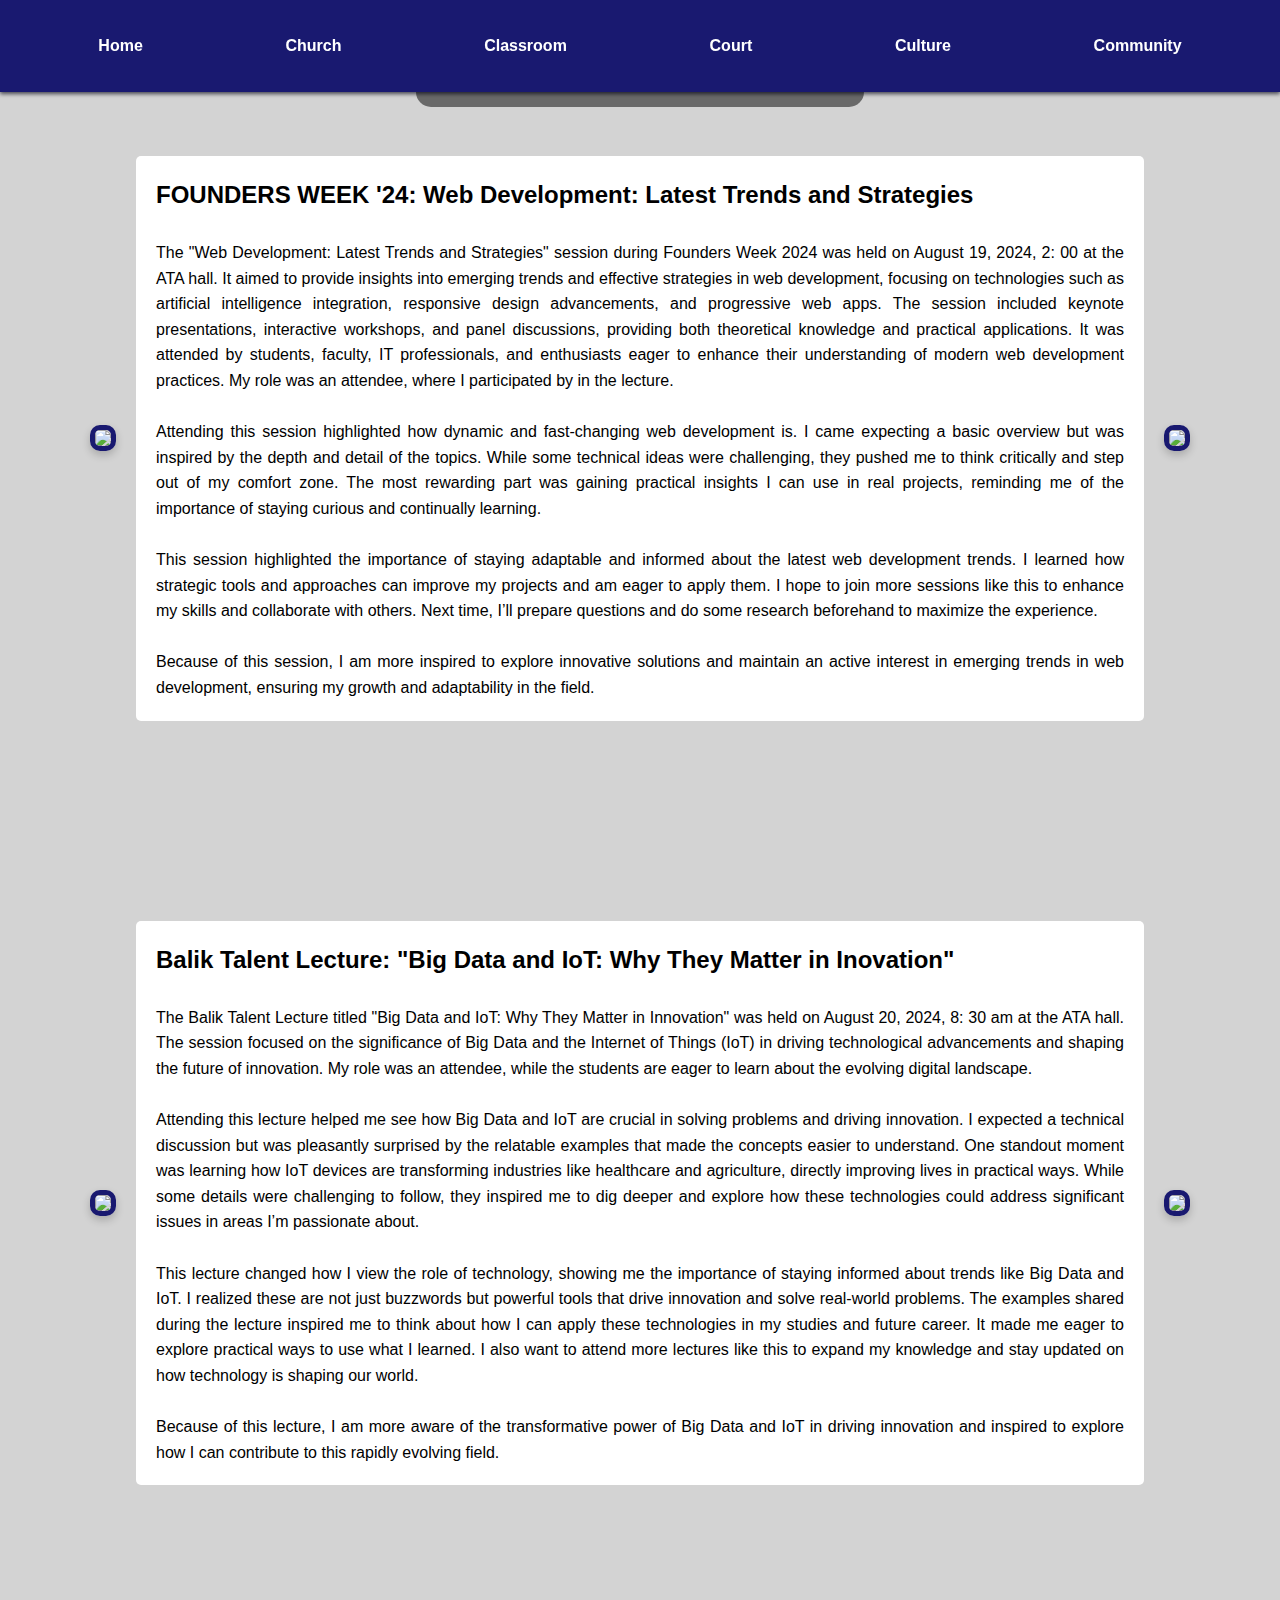
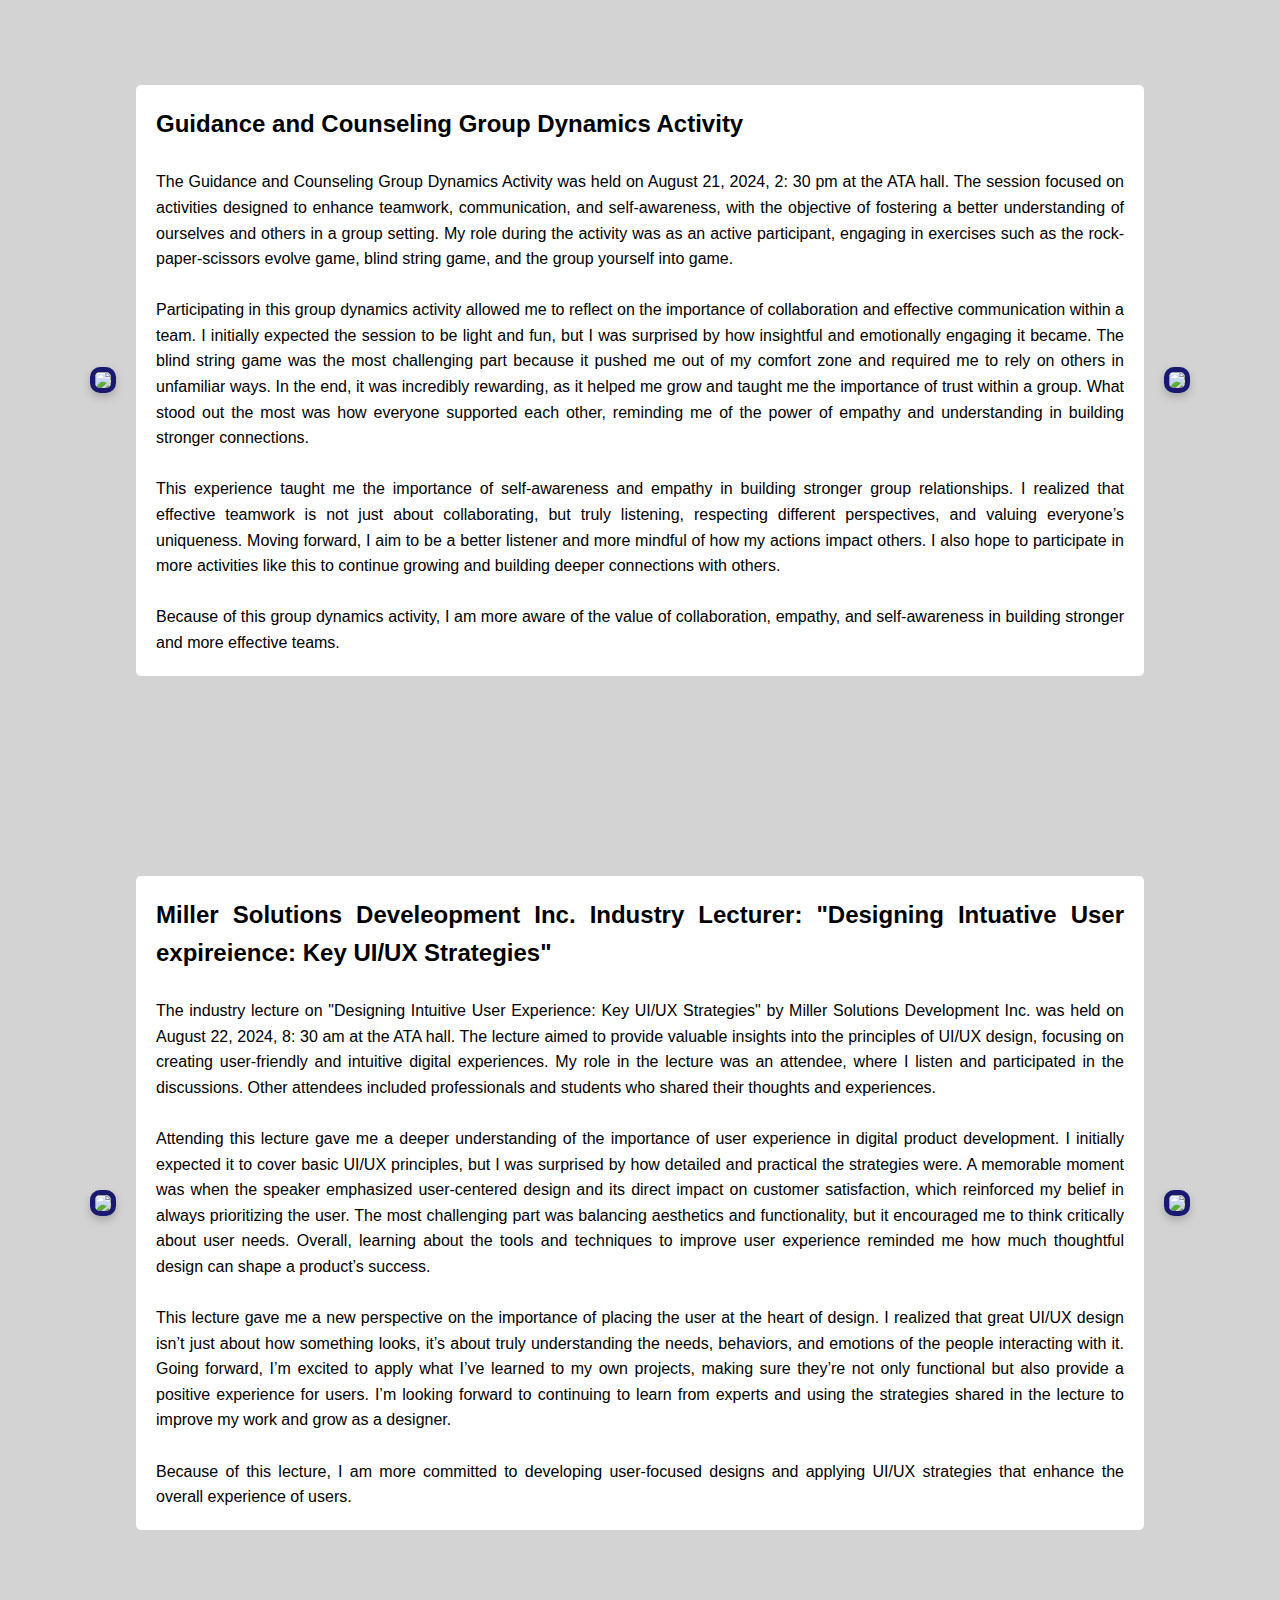
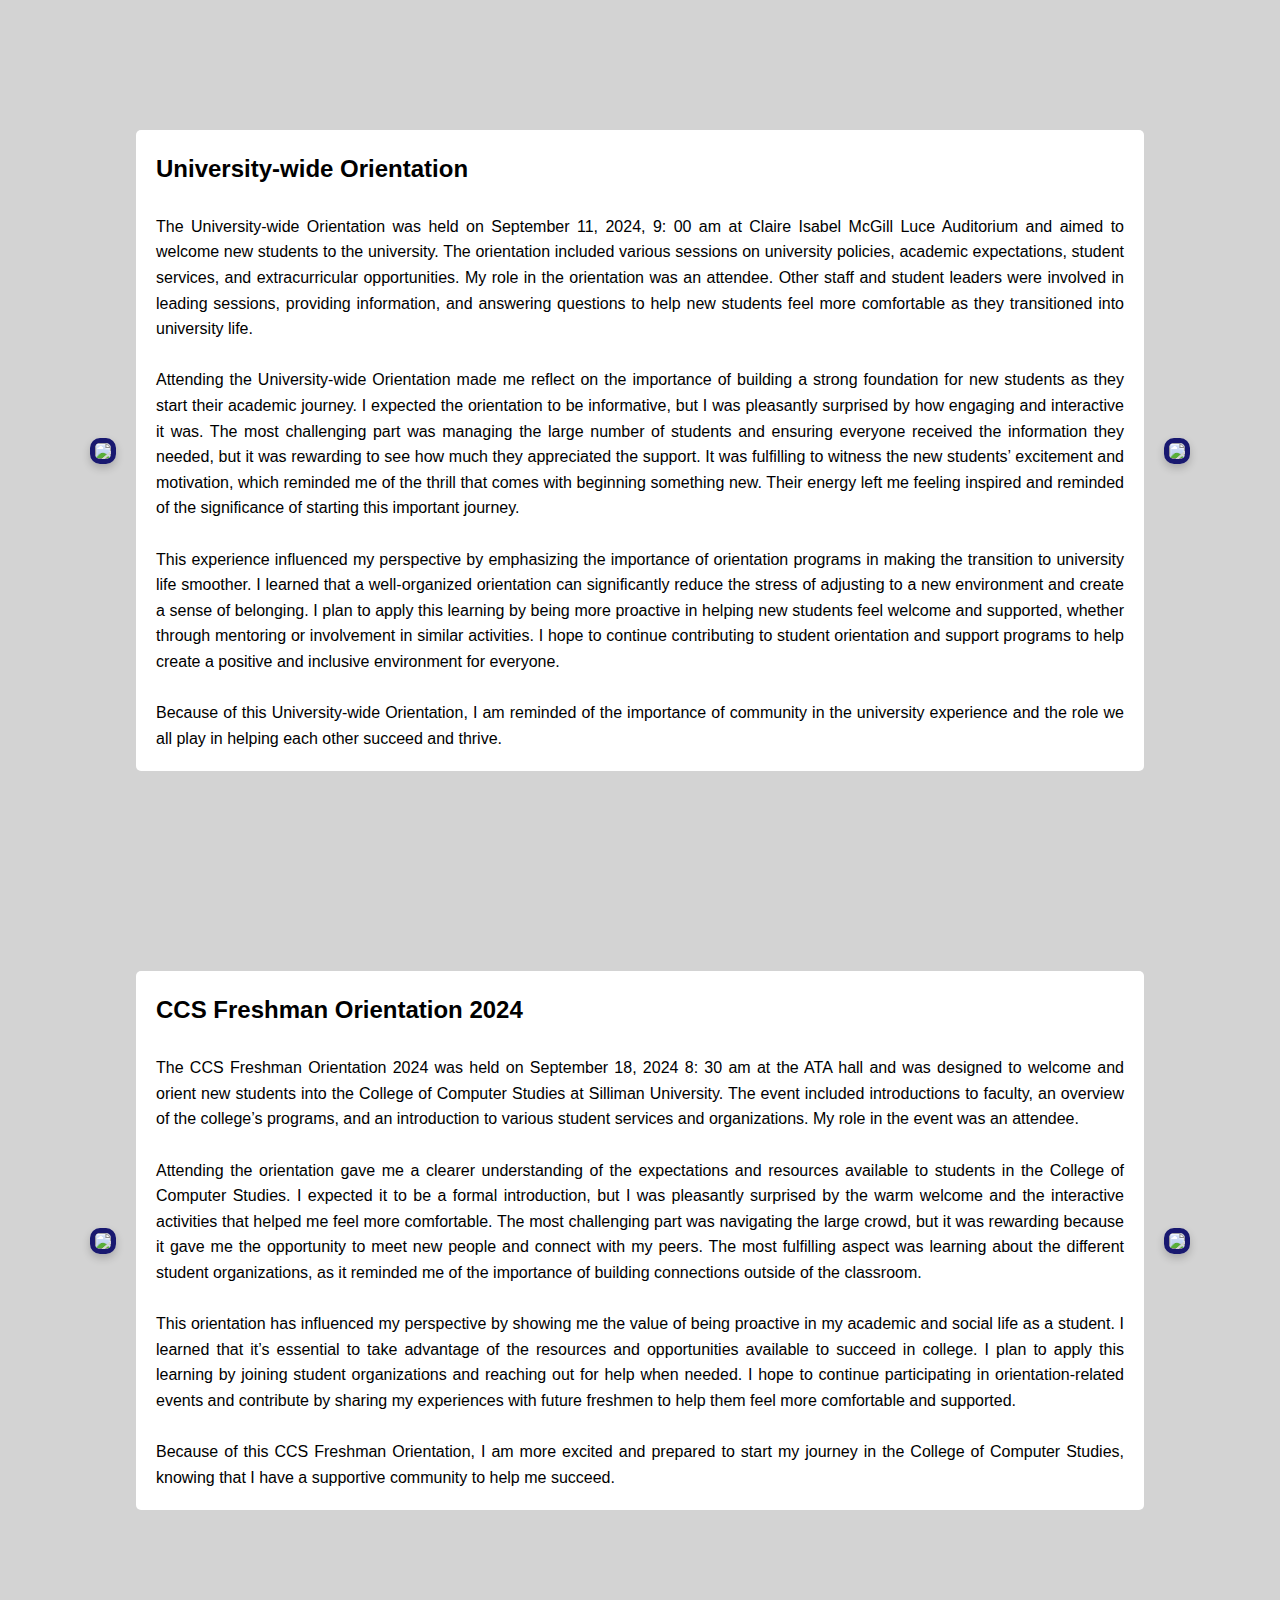
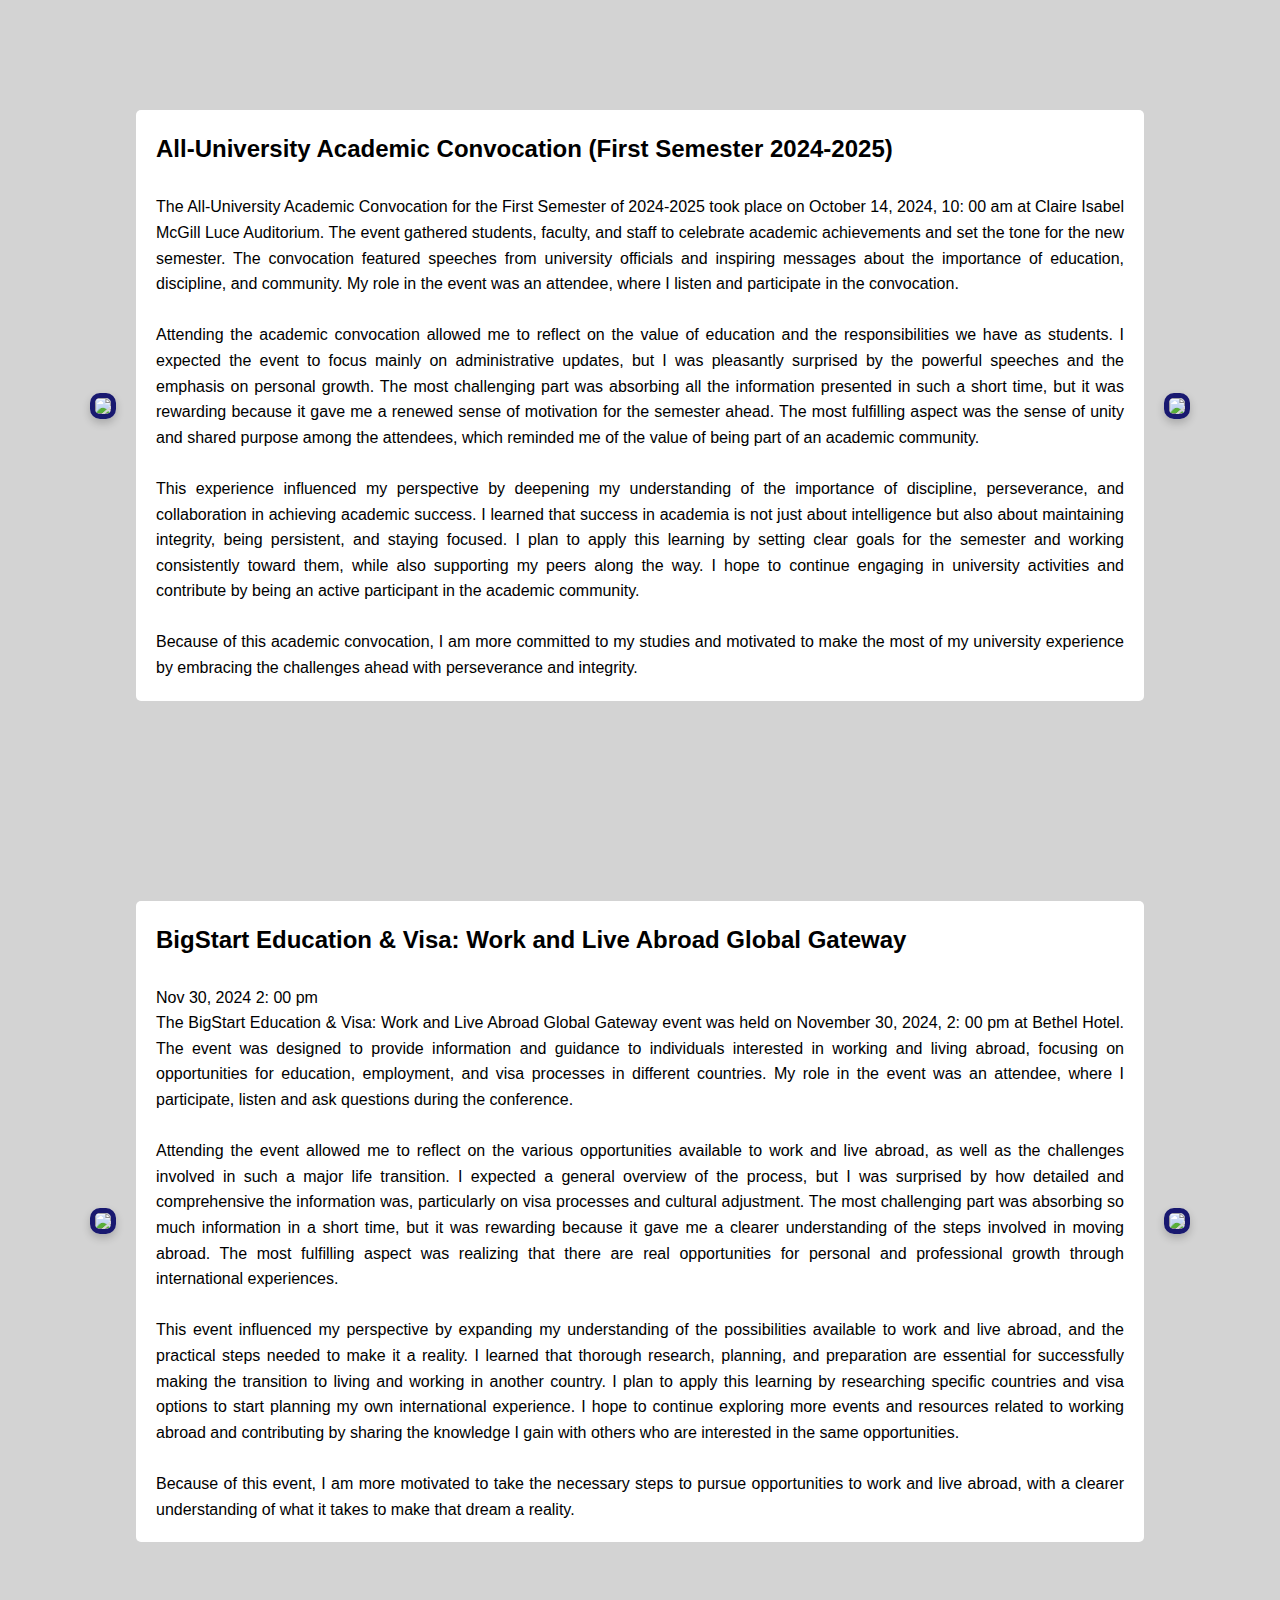
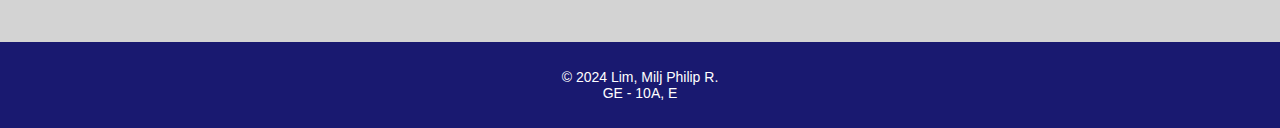
==== Classroom.html @ e04f94b1 "Add files via upload" ====
<!DOCTYPE html>
<html>
<head>

	<title>Home</title>
	<link rel="stylesheet" href="wpe10.css">
</head>
	<body>
	<header class="menu">
		<nav>
			<ul>
				<li><a href="index.html">Home</a></li>
				<li><a href="Church.html">Church</a></li>
				<li><a href="Classroom.html">Classroom</a></li>
				<li><a href="Court.html">Court</a></li>
				<li><a href="Culture.html">Culture</a></li>
				<li><a href="Community.html">Community</a></li>
			</ul>
		</nav>
	</header>
	<div class = "hero">
		<img src = "Classroom.jpg">
		<h1>Classroom Events</h1>
	</div>
		<section class = "section-right">
			<div class="img-container">
				<img class = "imgborder" src = "WebDevelopment1.jpg">
				<div class = "text-content">
					<h2>FOUNDERS WEEK '24: Web Development: Latest Trends and Strategies</h2>
					<br>
					<p>The "Web Development: Latest Trends and Strategies" session during Founders Week 2024 was held on August 19, 2024, 2: 00 at the ATA hall.
					It aimed to provide insights into emerging trends and effective strategies in web development, focusing on technologies such as artificial intelligence integration, responsive design advancements, and progressive web apps. 
					The session included keynote presentations, interactive workshops, and panel discussions, providing both theoretical knowledge and practical applications. 
					It was attended by students, faculty, IT professionals, and enthusiasts eager to enhance their understanding of modern web development practices. 
					My role was an attendee, where I participated by in the lecture.</p>
				<br>
					<p>Attending this session highlighted how dynamic and fast-changing web development is. 
					I came expecting a basic overview but was inspired by the depth and detail of the topics. 
					While some technical ideas were challenging, they pushed me to think critically and step out of my comfort zone. 
					The most rewarding part was gaining practical insights I can use in real projects, reminding me of the importance of staying curious and continually learning.</p>
				<br>
					<p>This session highlighted the importance of staying adaptable and informed about the latest web development trends. 
					I learned how strategic tools and approaches can improve my projects and am eager to apply them. 
					I hope to join more sessions like this to enhance my skills and collaborate with others. 
					Next time, I’ll prepare questions and do some research beforehand to maximize the experience.</p>
				<br>
					<p>Because of this session, I am more inspired to explore innovative solutions and maintain an active interest in emerging trends in web development, ensuring my growth and adaptability in the field.</p>
					
				</div>
				<img class = "imgborder" src = "WebDevelopment2.jpg"> 
			</div>
		</section>
		<section class = "section-right">
			<div class="img-container">
				<img class = "imgborder" src = "Balik1.jpg">
				<div class = "text-content">
					<h2>Balik Talent Lecture: "Big Data and IoT: Why They Matter in Inovation"</h2>
					<br>
					<p>The Balik Talent Lecture titled "Big Data and IoT: Why They Matter in Innovation" was held on August 20, 2024, 8: 30 am at the ATA hall.
					The session focused on the significance of Big Data and the Internet of Things (IoT) in driving technological advancements and shaping the future of innovation.
					My role was an attendee, while the students are eager to learn about the evolving digital landscape.</p>
				<br>
					<p>Attending this lecture helped me see how Big Data and IoT are crucial in solving problems and driving innovation. 
					I expected a technical discussion but was pleasantly surprised by the relatable examples that made the concepts easier to understand. 
					One standout moment was learning how IoT devices are transforming industries like healthcare and agriculture, directly improving lives in practical ways. 
					While some details were challenging to follow, they inspired me to dig deeper and explore how these technologies could address significant issues in areas I’m passionate about.</p>
				<br>
					<p>This lecture changed how I view the role of technology, showing me the importance of staying informed about trends like Big Data and IoT. 
					I realized these are not just buzzwords but powerful tools that drive innovation and solve real-world problems. 
					The examples shared during the lecture inspired me to think about how I can apply these technologies in my studies and future career. 
					It made me eager to explore practical ways to use what I learned. 
					I also want to attend more lectures like this to expand my knowledge and stay updated on how technology is shaping our world.</p>
				<br>
					<p>Because of this lecture, I am more aware of the transformative power of Big Data and IoT in driving innovation and inspired to explore how I can contribute to this rapidly evolving field.</p>
					
				</div>
				<img class = "imgborder" src = "Balik2.jpg"> 
			</div>
		</section>
		<section class = "section-right">
			<div class="img-container">
				<img class = "imgborder" src = "Council1.jpg">
				<div class = "text-content">
					<h2>Guidance and Counseling Group Dynamics Activity</h2>
					<br>
					<p>The Guidance and Counseling Group Dynamics Activity was held on August 21, 2024, 2: 30 pm at the ATA hall.
					The session focused on activities designed to enhance teamwork, communication, and self-awareness, with the objective of fostering a better understanding of ourselves and others in a group setting. 
					My role during the activity was as an active participant, engaging in exercises such as the rock-paper-scissors evolve game, blind string game, and the group yourself into game.</p>
				<br>
					<p>Participating in this group dynamics activity allowed me to reflect on the importance of collaboration and effective communication within a team. 
					I initially expected the session to be light and fun, but I was surprised by how insightful and emotionally engaging it became. 
					The blind string game was the most challenging part because it pushed me out of my comfort zone and required me to rely on others in unfamiliar ways. 
					In the end, it was incredibly rewarding, as it helped me grow and taught me the importance of trust within a group. 
					What stood out the most was how everyone supported each other, reminding me of the power of empathy and understanding in building stronger connections.</p>
				<br>
					<p>This experience taught me the importance of self-awareness and empathy in building stronger group relationships. 
					I realized that effective teamwork is not just about collaborating, but truly listening, respecting different perspectives, and valuing everyone’s uniqueness. 
					Moving forward, I aim to be a better listener and more mindful of how my actions impact others. 
					I also hope to participate in more activities like this to continue growing and building deeper connections with others.</p>
				<br>
					<p>Because of this group dynamics activity, I am more aware of the value of collaboration, empathy, and self-awareness in building stronger and more effective teams.</p>
					
				</div>
				<img class = "imgborder" src = "Council2.png"> 
			</div>
		</section>
		<section class = "section-right">
			<div class="img-container">
				<img class = "imgborder" src = "Miller1.jpg">
				<div class = "text-content">
					<h2>Miller Solutions Develeopment Inc. Industry Lecturer: "Designing Intuative User expireience: Key UI/UX Strategies"</h2>
					<br>
					<p>The industry lecture on "Designing Intuitive User Experience: Key UI/UX Strategies" by Miller Solutions Development Inc. was held on August 22, 2024, 8: 30 am at the ATA hall. 
					The lecture aimed to provide valuable insights into the principles of UI/UX design, focusing on creating user-friendly and intuitive digital experiences. 
					My role in the lecture was an attendee, where I listen and participated in the discussions. 
					Other attendees included professionals and students who shared their thoughts and experiences.</p>
				<br>
					<p>Attending this lecture gave me a deeper understanding of the importance of user experience in digital product development. 
					I initially expected it to cover basic UI/UX principles, but I was surprised by how detailed and practical the strategies were. 
					A memorable moment was when the speaker emphasized user-centered design and its direct impact on customer satisfaction, which reinforced my belief in always prioritizing the user. 
					The most challenging part was balancing aesthetics and functionality, but it encouraged me to think critically about user needs. 
					Overall, learning about the tools and techniques to improve user experience reminded me how much thoughtful design can shape a product’s success.</p>
				<br>
					<p>This lecture gave me a new perspective on the importance of placing the user at the heart of design. 
					I realized that great UI/UX design isn’t just about how something looks, it’s about truly understanding the needs, behaviors, and emotions of the people interacting with it. 
					Going forward, I’m excited to apply what I’ve learned to my own projects, making sure they’re not only functional but also provide a positive experience for users. 
					I’m looking forward to continuing to learn from experts and using the strategies shared in the lecture to improve my work and grow as a designer.</p>
				<br>
					<p>Because of this lecture, I am more committed to developing user-focused designs and applying UI/UX strategies that enhance the overall experience of users.</p>
					
				</div>
				<img class = "imgborder" src = "Miller2.jpg">
			</div>
		</section>
		<section class = "section-right">
			<div class="img-container">
				<img class = "imgborder" src = "uniOrientation1.jpg">
				<div class = "text-content">
					<h2>University-wide Orientation</h2>
					<br>
					<p>The University-wide Orientation was held on September 11, 2024, 9: 00 am at Claire Isabel McGill Luce Auditorium and aimed to welcome new students to the university.
					The orientation included various sessions on university policies, academic expectations, student services, and extracurricular opportunities. 
					My role in the orientation was an attendee. 
					Other staff and student leaders were involved in leading sessions, providing information, and answering questions to help new students feel more comfortable as they transitioned into university life.</p>
				<br>
					<p>Attending the University-wide Orientation made me reflect on the importance of building a strong foundation for new students as they start their academic journey. 
					I expected the orientation to be informative, but I was pleasantly surprised by how engaging and interactive it was. 
					The most challenging part was managing the large number of students and ensuring everyone received the information they needed, but it was rewarding to see how much they appreciated the support. 
					It was fulfilling to witness the new students’ excitement and motivation, which reminded me of the thrill that comes with beginning something new. 
					Their energy left me feeling inspired and reminded of the significance of starting this important journey.</p>
				<br>
					<p>This experience influenced my perspective by emphasizing the importance of orientation programs in making the transition to university life smoother. 
					I learned that a well-organized orientation can significantly reduce the stress of adjusting to a new environment and create a sense of belonging. 
					I plan to apply this learning by being more proactive in helping new students feel welcome and supported, whether through mentoring or involvement in similar activities. 
					I hope to continue contributing to student orientation and support programs to help create a positive and inclusive environment for everyone.</p>
				<br>
					<p>Because of this University-wide Orientation, I am reminded of the importance of community in the university experience and the role we all play in helping each other succeed and thrive.</p>
				</div>	
				<img class = "imgborder" src = "uniOrientation2.jpg">
			</div>
		</section>
		<section class = "section-right">
			<div class="img-container">
				<img class = "imgborder" src = "CCSOrientation1.jpg">
				<div class = "text-content">
					<h2>CCS Freshman Orientation 2024</h2>
					<br>
					<p>The CCS Freshman Orientation 2024 was held on September 18, 2024 8: 30 am at the ATA hall and was designed to welcome and orient new students into the College of Computer Studies at Silliman University. 
					The event included introductions to faculty, an overview of the college’s programs, and an introduction to various student services and organizations. 
					My role in the event was an attendee.</p>
				<br>
					<p>Attending the orientation gave me a clearer understanding of the expectations and resources available to students in the College of Computer Studies. 
					I expected it to be a formal introduction, but I was pleasantly surprised by the warm welcome and the interactive activities that helped me feel more comfortable. 
					The most challenging part was navigating the large crowd, but it was rewarding because it gave me the opportunity to meet new people and connect with my peers. 
					The most fulfilling aspect was learning about the different student organizations, as it reminded me of the importance of building connections outside of the classroom.</p>
				<br>
					<p>This orientation has influenced my perspective by showing me the value of being proactive in my academic and social life as a student. 
					I learned that it’s essential to take advantage of the resources and opportunities available to succeed in college. 
					I plan to apply this learning by joining student organizations and reaching out for help when needed. 
					I hope to continue participating in orientation-related events and contribute by sharing my experiences with future freshmen to help them feel more comfortable and supported.</p>
				<br>
					<p>Because of this CCS Freshman Orientation, I am more excited and prepared to start my journey in the College of Computer Studies, knowing that I have a supportive community to help me succeed.</p>
					
				</div>	
				<img class = "imgborder" src = "CCSOrientation2.jpg">
			</div>
		</section>
		<section class = "section-right">
			<div class="img-container">
				<img class = "imgborder" src = "academicConvocation1.jpg">
				<div class = "text-content">
					<h2>All-University Academic Convocation (First Semester 2024-2025)</h2>
					<br>
					<p>The All-University Academic Convocation for the First Semester of 2024-2025 took place on October 14, 2024, 10: 00 am at Claire Isabel McGill Luce Auditorium. 
					The event gathered students, faculty, and staff to celebrate academic achievements and set the tone for the new semester. 
					The convocation featured speeches from university officials and inspiring messages about the importance of education, discipline, and community. 
					My role in the event was an attendee, where I listen and participate in the convocation.</p>
				<br>
					<p>Attending the academic convocation allowed me to reflect on the value of education and the responsibilities we have as students. 
					I expected the event to focus mainly on administrative updates, but I was pleasantly surprised by the powerful speeches and the emphasis on personal growth. 
					The most challenging part was absorbing all the information presented in such a short time, but it was rewarding because it gave me a renewed sense of motivation for the semester ahead. 
					The most fulfilling aspect was the sense of unity and shared purpose among the attendees, which reminded me of the value of being part of an academic community.</p>
				<br>
					<p>This experience influenced my perspective by deepening my understanding of the importance of discipline, perseverance, and collaboration in achieving academic success. 
					I learned that success in academia is not just about intelligence but also about maintaining integrity, being persistent, and staying focused. 
					I plan to apply this learning by setting clear goals for the semester and working consistently toward them, while also supporting my peers along the way. 
					I hope to continue engaging in university activities and contribute by being an active participant in the academic community.</p>
				<br>
					<p>Because of this academic convocation, I am more committed to my studies and motivated to make the most of my university experience by embracing the challenges ahead with perseverance and integrity.</p>
					
				</div>
				<img class = "imgborder" src = "academicConvocation2.jpg">
			</div>
		</section>
		<section class = "section-right">
			<div class="img-container">
				<img class = "imgborder" src = "Bigstart1.jpg">
				<div class = "text-content">
					<h2>BigStart Education & Visa: Work and Live Abroad Global Gateway</h2>
					<br>Nov 30, 2024 2: 00 pm
					<p>The BigStart Education & Visa: Work and Live Abroad Global Gateway event was held on November 30, 2024, 2: 00 pm at Bethel Hotel. 
					The event was designed to provide information and guidance to individuals interested in working and living abroad, focusing on opportunities for education, employment, and visa processes in different countries. 
					 My role in the event was an attendee, where I participate, listen and ask questions during the conference.</p>
				<br>
					<p>Attending the event allowed me to reflect on the various opportunities available to work and live abroad, as well as the challenges involved in such a major life transition. 
					I expected a general overview of the process, but I was surprised by how detailed and comprehensive the information was, particularly on visa processes and cultural adjustment.  
					The most challenging part was absorbing so much information in a short time, but it was rewarding because it gave me a clearer understanding of the steps involved in moving abroad. 
					The most fulfilling aspect was realizing that there are real opportunities for personal and professional growth through international experiences.</p>
				<br>
					<p>This event influenced my perspective by expanding my understanding of the possibilities available to work and live abroad, and the practical steps needed to make it a reality. 
					I learned that thorough research, planning, and preparation are essential for successfully making the transition to living and working in another country. 
					I plan to apply this learning by researching specific countries and visa options to start planning my own international experience. 
					I hope to continue exploring more events and resources related to working abroad and contributing by sharing the knowledge I gain with others who are interested in the same opportunities.</p>
				<br>
					<p>Because of this event, I am more motivated to take the necessary steps to pursue opportunities to work and live abroad, with a clearer understanding of what it takes to make that dream a reality.</p>
					
				</div>
				<img class = "imgborder" src = "Bigstart2.jpg">
			</div>
		</section>
		</body>
	<footer class="footer">
		<p>&copy; 2024 Lim, Milj Philip R.
		<br>GE - 10A, E</p>
	</footer>
</html>
---- wpe10.css ----
html {
    scroll-behavior: smooth;
}

body {
    background-color: lightgray;
    font-family: sans-serif, Arial;
}

* {
    margin: 0;
    padding: 0;
    box-sizing: border-box;
}

.menu {
    background-color: #191970;
    position: fixed;
    top: 0;
    width: 100%;
    padding: 3vh;
    box-shadow: 0 2px 4px #001a;
    z-index: 1000;
}

.menu ul {
    list-style: none;
    display: flex;
    justify-content: space-around;
    margin: 0;
    padding: 10px 0;
}

.menu ul li a {
    text-decoration: none;
    color: white;
    font-weight: bold;
    padding: 10px 20px;
    border-radius: 5px;
    transition: background-color 0.3s ease;
}

.menu ul li a:hover {
    padding: 2vh;
    background-color: #06061C;
    color: #FFF;
}

main {
    margin-top: 60px;
}

.section {
    padding: 50px 20px;
    text-align: center;
}

.section-right {
    padding: 100px 90px;
}

.hero {
    position: relative;
    display: flex;
    align-items: center;
    justify-content: center;
    text-align: center;
    color: white;
}

.hero h1 {
    top: 40%;
    position: absolute;
    font-size: 3rem;
    padding: 15px;
    border-radius: 15px;
    background-color: #00000080; 
}

.footer {
    background-color: #191970;
    color: white;
    text-align: center;
    padding: 3vh;
    font-size: 14px;
}

.img-container {
    display: flex;
    flex-direction: row;
    align-items: center;
    gap: 20px;
}

.imgborder {
    max-width: 25%;
    border: 5px solid #191970;
    border-radius: 10px;
    box-shadow: 0 4px 8px rgba(0, 0, 0, 0.2);
}

img {
    max-width: 100%;
    height: auto;
    border-radius: 5px;
    box-shadow: 0 4px 8px rgba(0, 0, 0, 0.1);
    margin: 20px 0;
    display: block;
}

.text-content {
    font-size: 16px;
    line-height: 1.6;
    padding: 20px;
    background-color: #FFF;
    border-radius: 5px;
    text-align: justify;
}
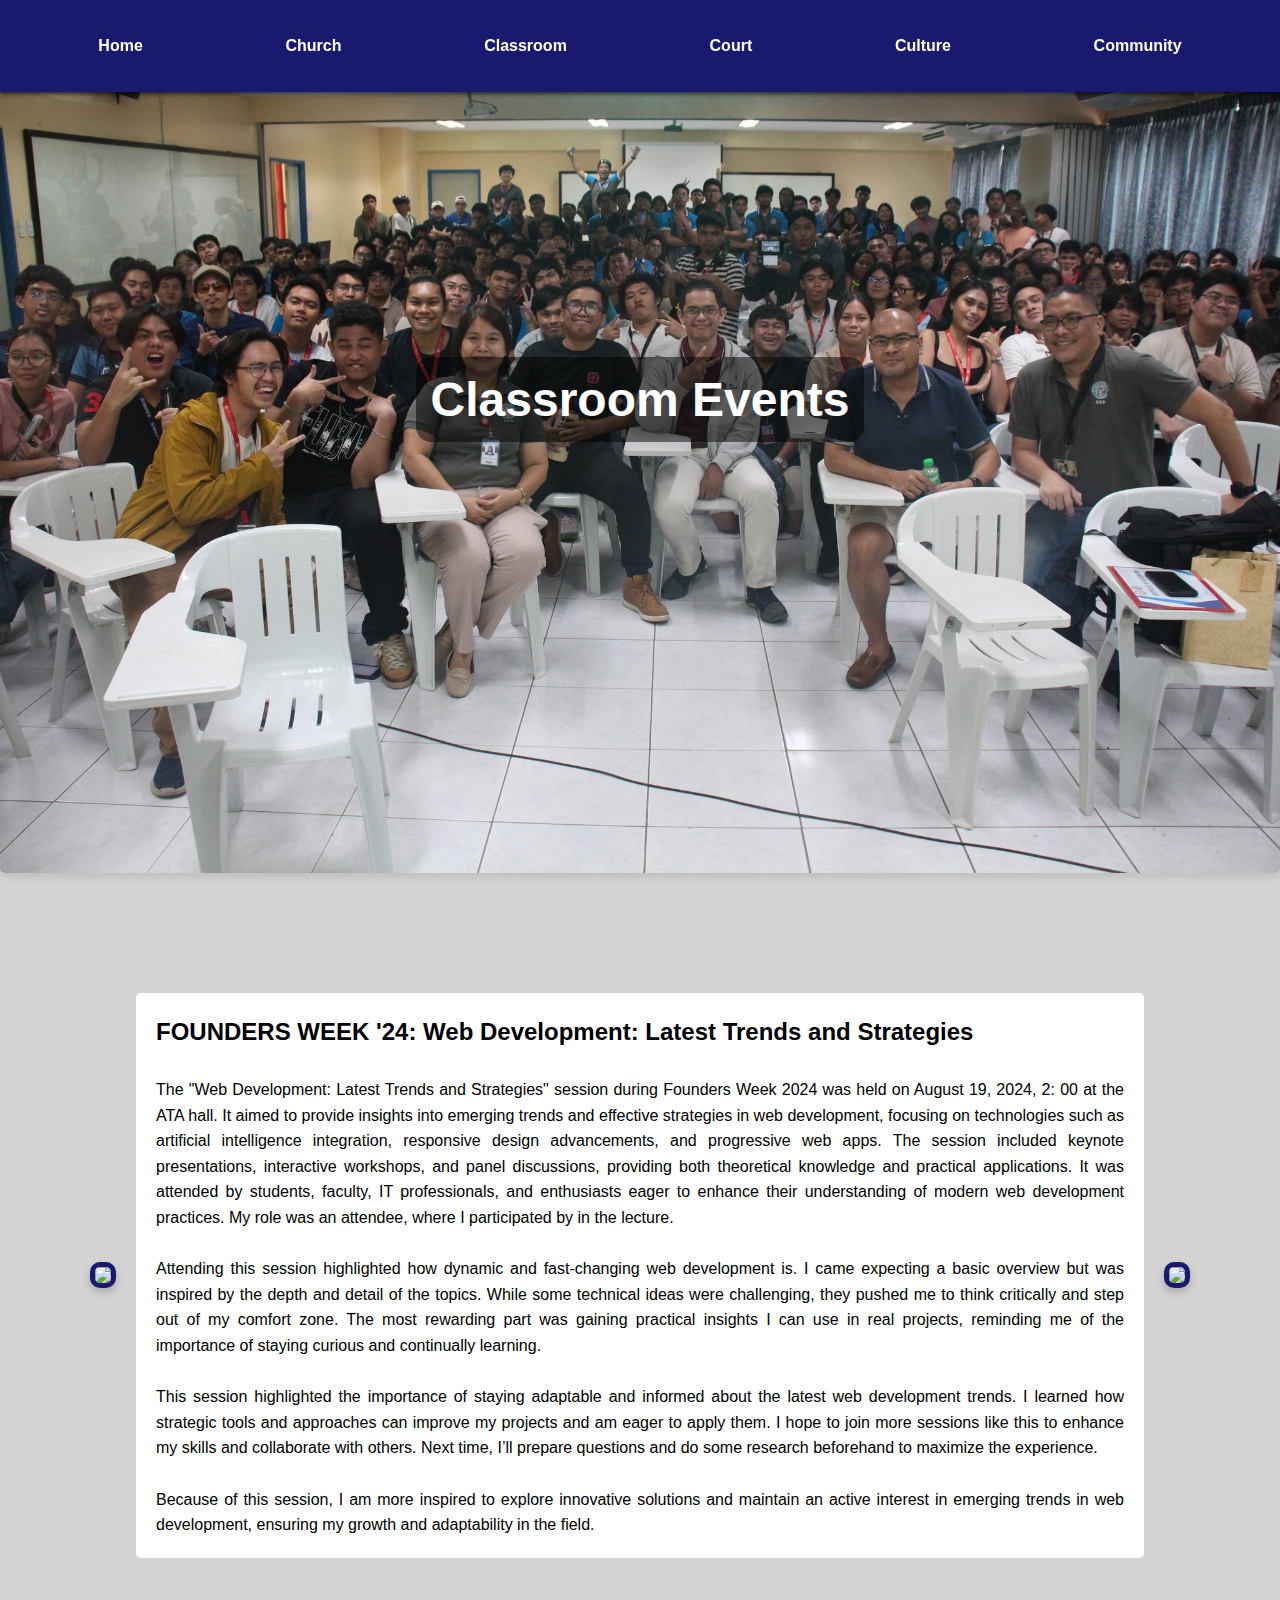
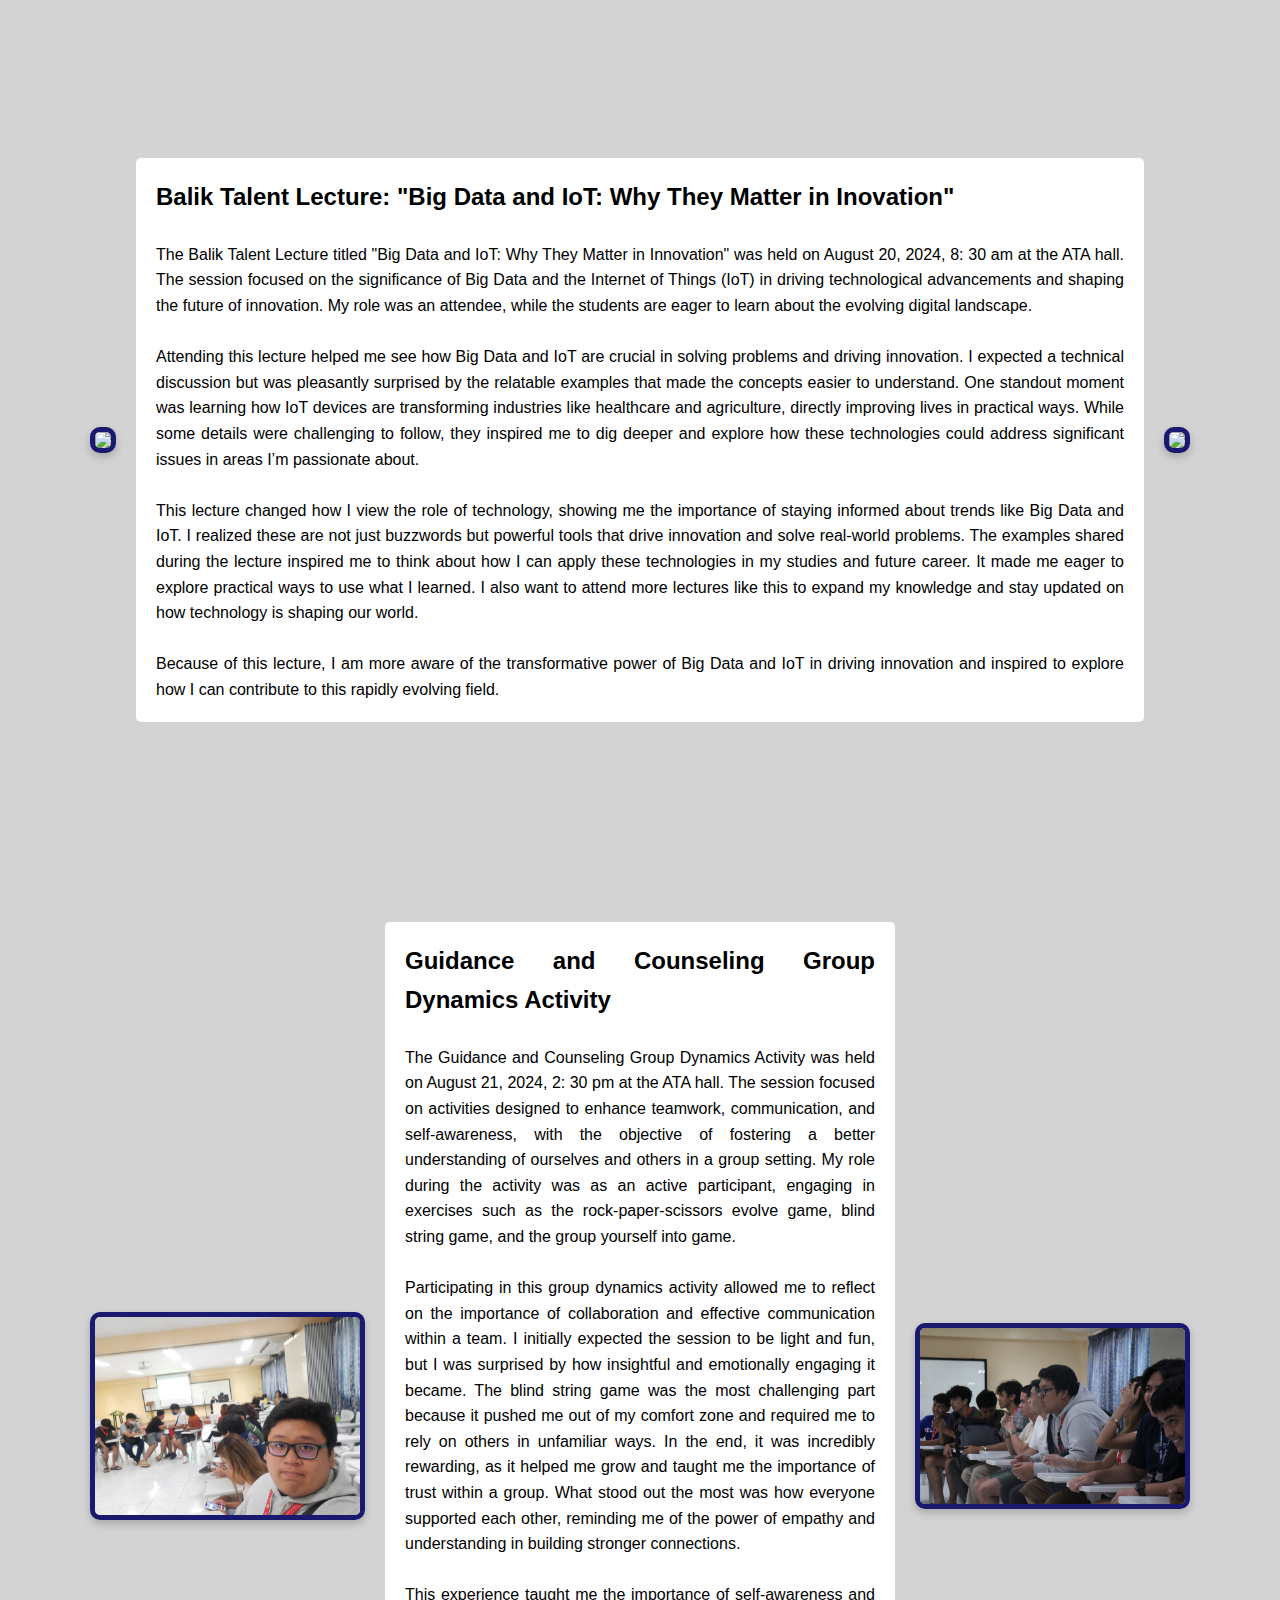
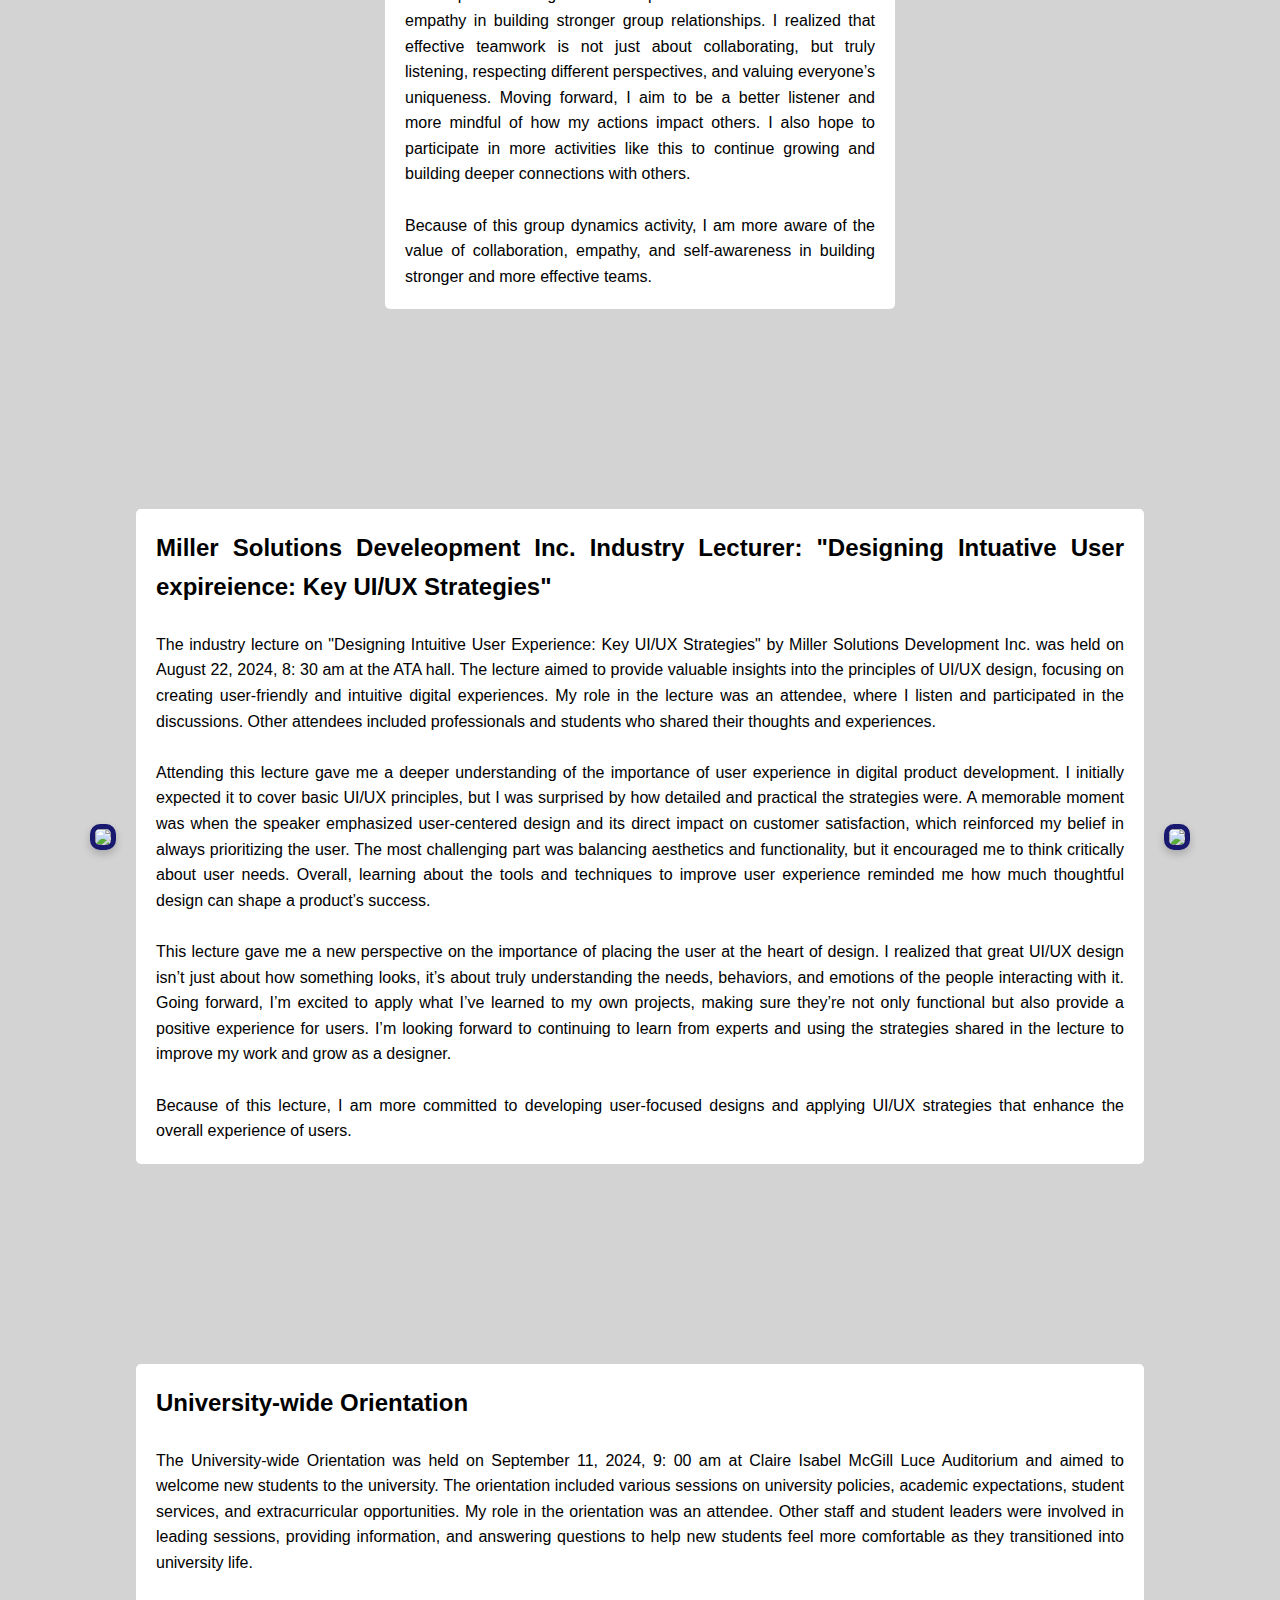
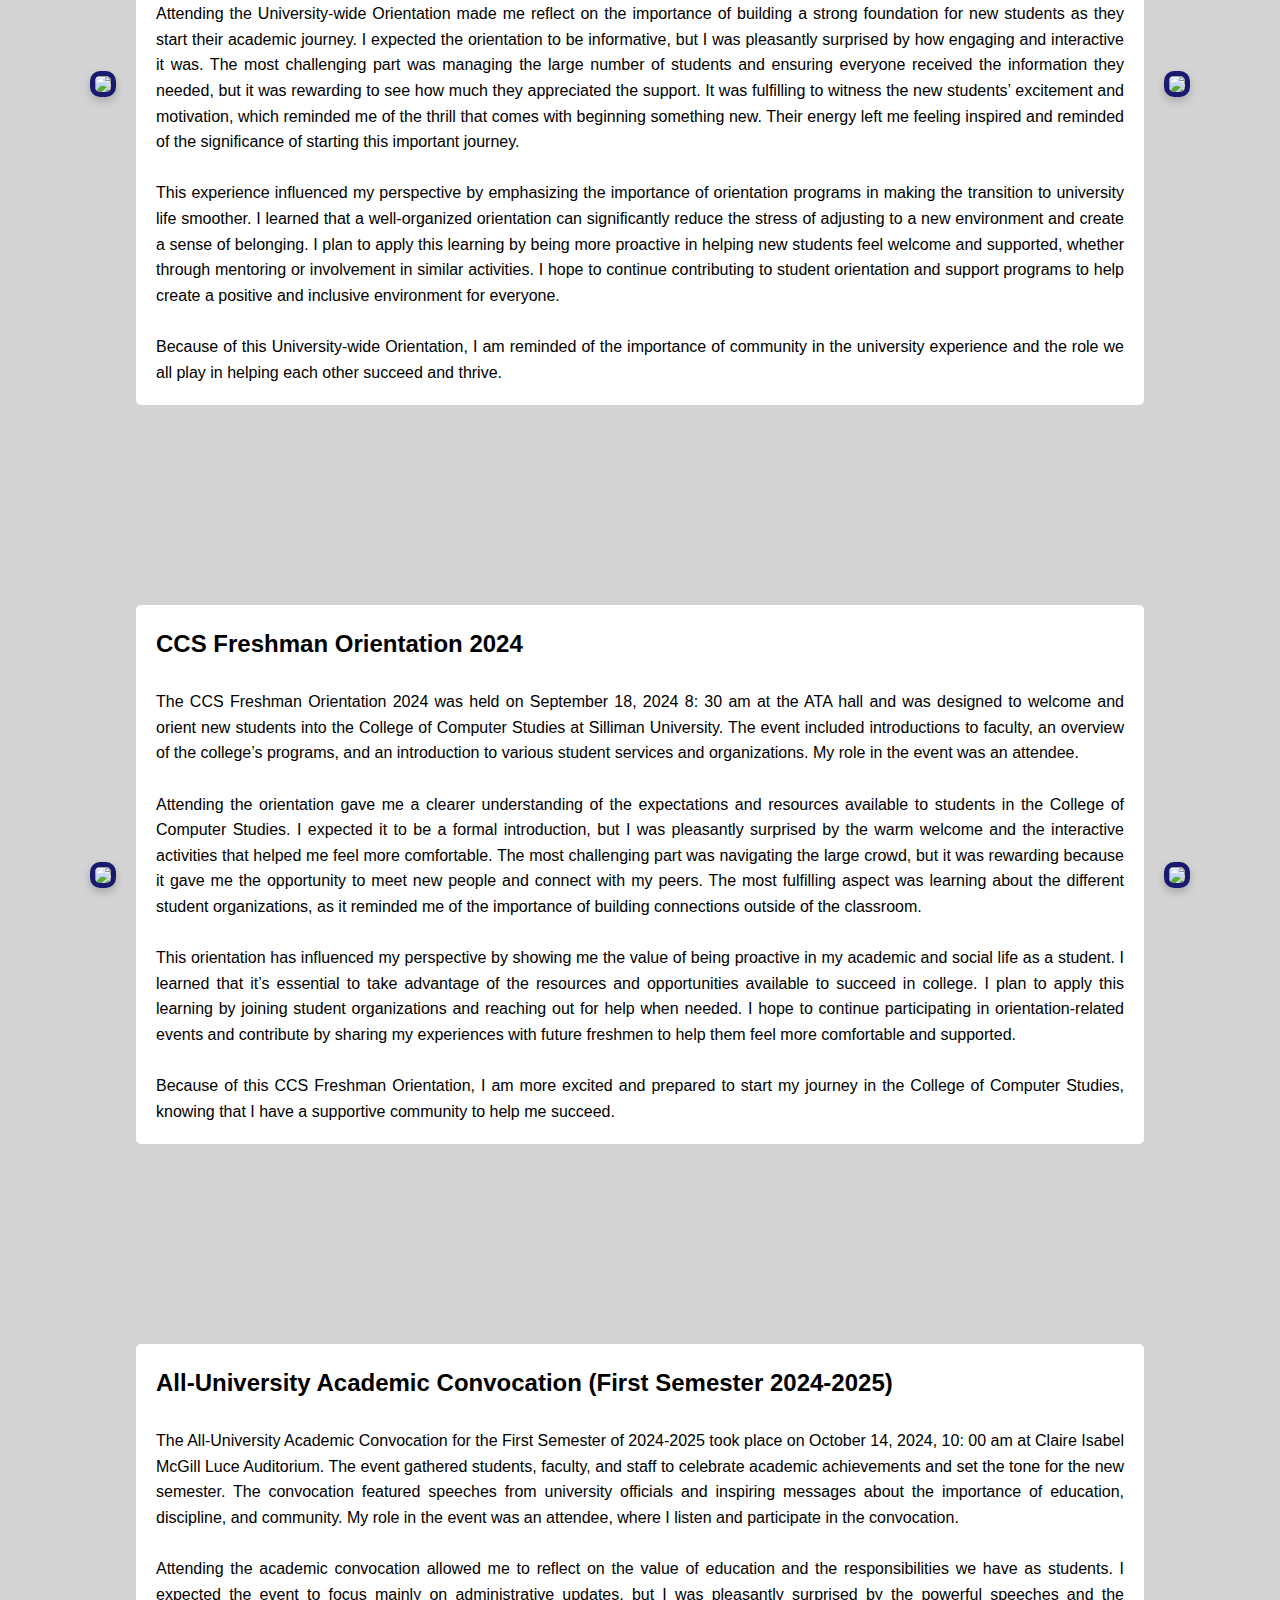
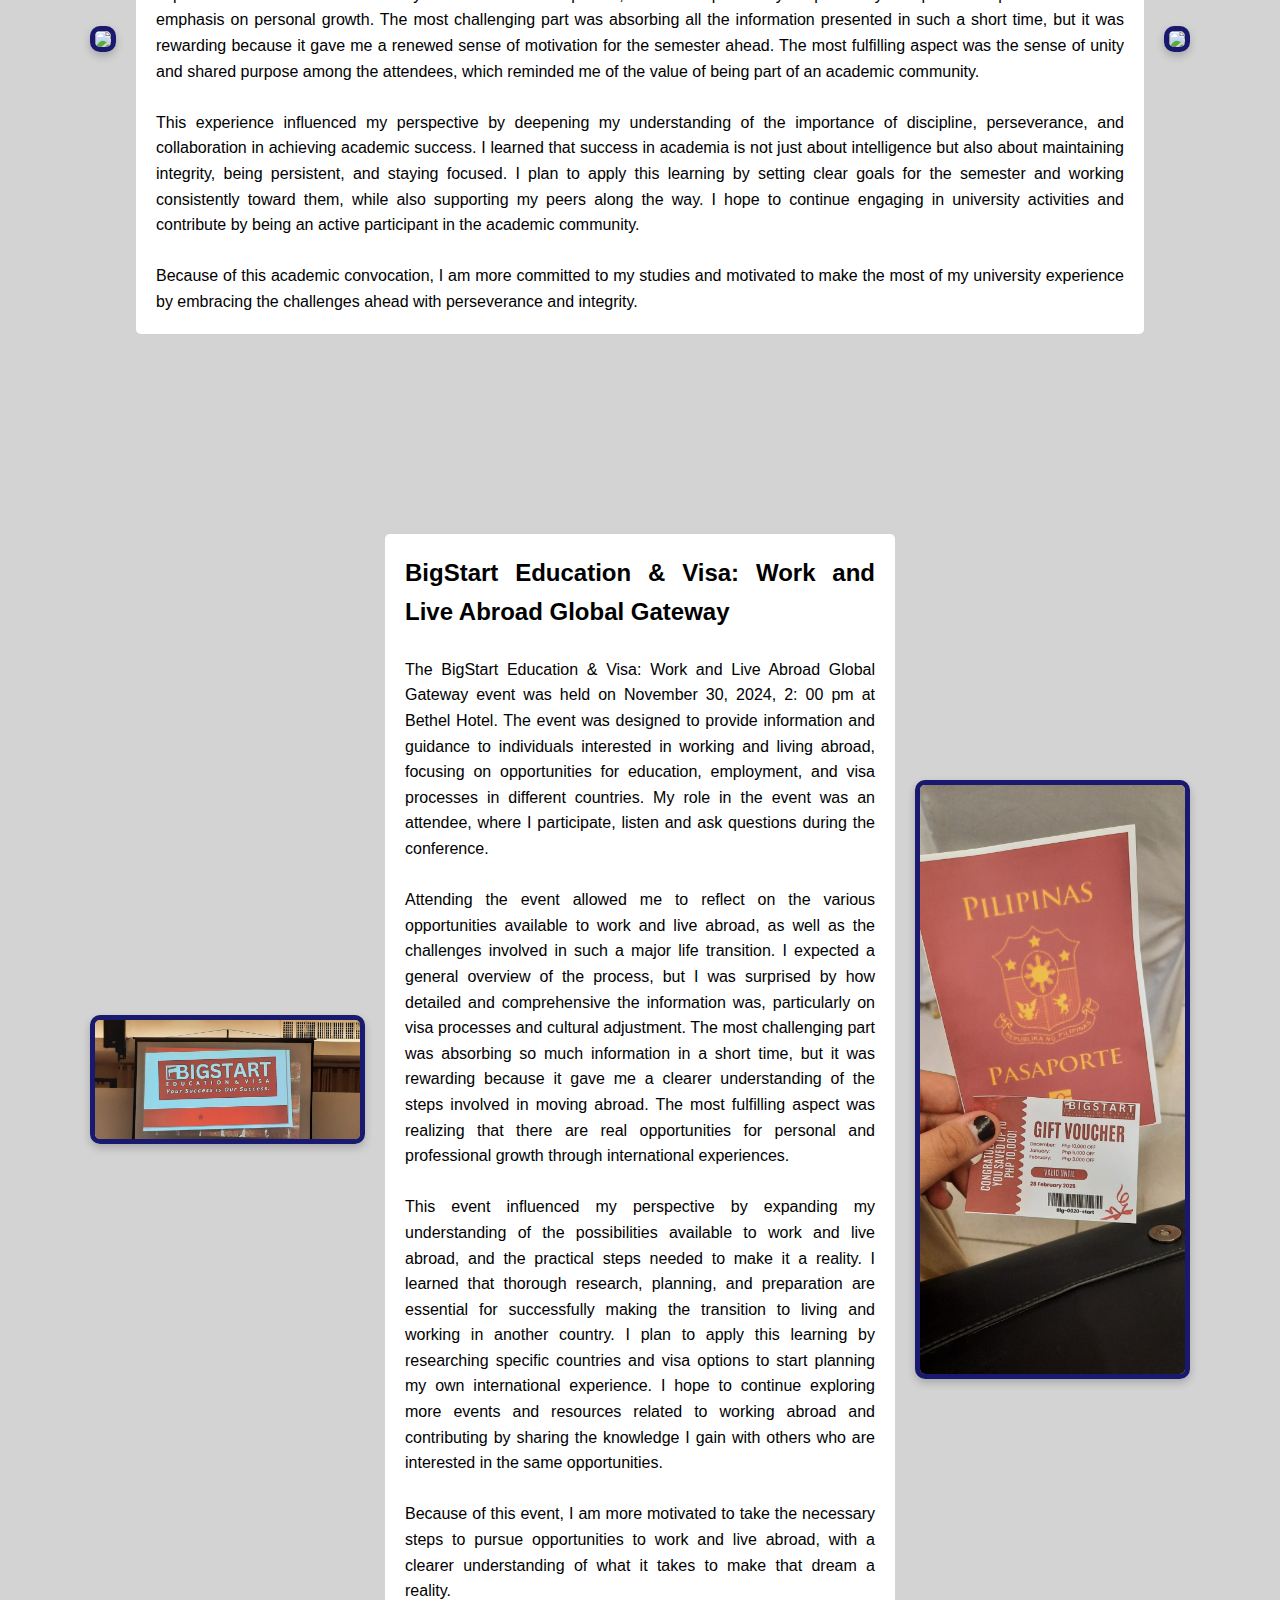
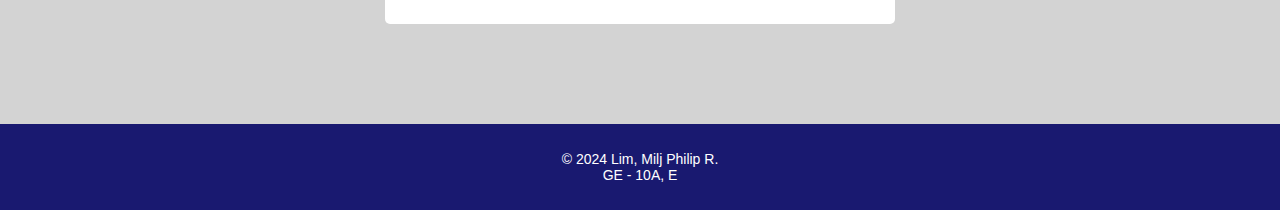
==== commit 5559ccc0: "Classroom.html" ====
--- a/Classroom.html
+++ b/Classroom.html
@@ -217,7 +217,7 @@
 				<img class = "imgborder" src = "Bigstart1.jpg">
 				<div class = "text-content">
 					<h2>BigStart Education & Visa: Work and Live Abroad Global Gateway</h2>
-					<br>Nov 30, 2024 2: 00 pm
+					<br>
 					<p>The BigStart Education & Visa: Work and Live Abroad Global Gateway event was held on November 30, 2024, 2: 00 pm at Bethel Hotel. 
 					The event was designed to provide information and guidance to individuals interested in working and living abroad, focusing on opportunities for education, employment, and visa processes in different countries. 
 					 My role in the event was an attendee, where I participate, listen and ask questions during the conference.</p>
@@ -243,4 +243,4 @@
 		<p>&copy; 2024 Lim, Milj Philip R.
 		<br>GE - 10A, E</p>
 	</footer>
-</html>+</html>
